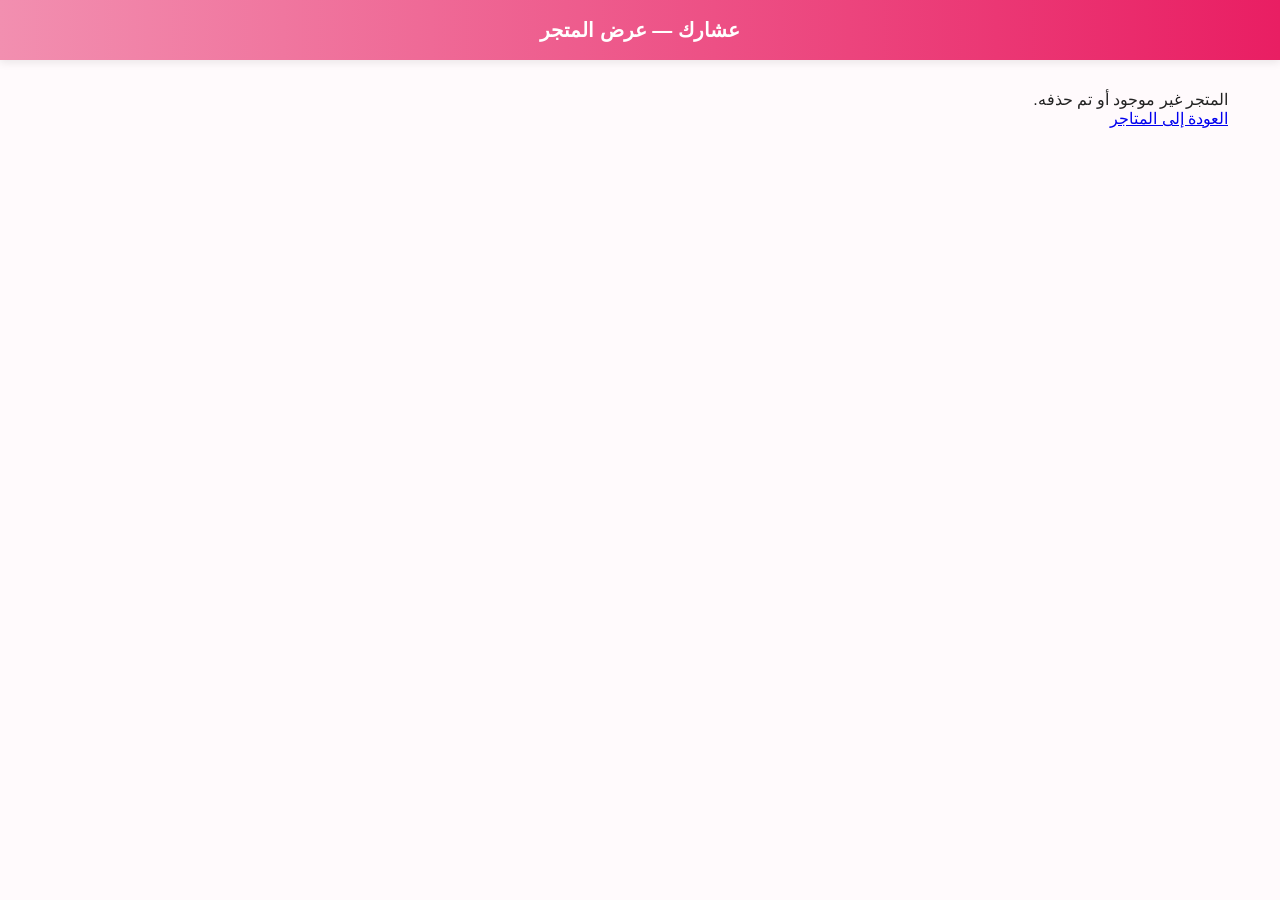
==== store.html @ c2450d5e "Update and rename stor.txt to store.html" ====
<!DOCTYPE html>
<html lang="ar" dir="rtl">
<head>
<meta charset="utf-8" />
<meta name="viewport" content="width=device-width,initial-scale=1" />
<title>متجر — تفاصيل</title>
<link rel="stylesheet" href="styles.css" />
</head>
<body>
  <div class="header">عشارك — عرض المتجر</div>
  <div class="container" id="container">

    <div id="storeArea"></div>

    <div id="productsArea"></div>

  </div>

  <!-- مودال الطلب -->
  <div id="orderModal" class="modal">
    <div class="dialog">
      <div style="display:flex;justify-content:space-between;align-items:center">
        <strong>تأكيد الطلب</strong>
        <span class="close-x" onclick="closeOrderModal()">×</span>
      </div>
      <div id="orderBody" style="margin-top:12px"></div>
      <div style="margin-top:12px;text-align:left">
        <button class="btn" onclick="confirmOrder()">إرسال الطلب</button>
      </div>
    </div>
  </div>

<script>
/* helpers */
function uid(pref='id'){ return pref + '_' + Date.now() + '_' + Math.floor(Math.random()*900+100) }
function save(key,val){ localStorage.setItem(key, JSON.stringify(val)) }
function load(key, fallback){ try{ return JSON.parse(localStorage.getItem(key)) || fallback }catch(e){ return fallback } }

/* load store by id from query */
const stores = load('stores', []);
const orders = load('orders', []);
function qParam(name){
  const ps = new URLSearchParams(location.search);
  return ps.get(name);
}
const storeId = qParam('id');
const store = stores.find(s=>s.id === storeId);

const container = document.getElementById('container');

if(!store){
  container.innerHTML = '<div class="card"><p>المتجر غير موجود أو تم حذفه.</p><p><a href="index.html">العودة إلى المتاجر</a></p></div>';
} else {
  renderStore();
  renderProducts();
}

/* render store header */
function renderStore(){
  const html = `
    <div class="card store-header">
      <div class="store-avatar"><img src="${store.coverImage || ''}" alt=""></div>
      <div class="store-info">
        <h2>${store.name}</h2>
        <div class="owner">المالك: ${store.owner || '-' } • ${store.phone || '-'}</div>
        <div class="small" style="margin-top:8px">${store.address || ''}</div>
        <div style="margin-top:10px"><button class="btn" onclick="callOwner()">اتصل بالمالك</button> <button class="btn ghost" onclick="openAdmin()">لوحة الأدمن</button></div>
      </div>
    </div>
    <div class="card" style="margin-top:12px"><h3>عن المتجر</h3><p class="small">${store.description || ''}</p></div>
  `;
  document.getElementById('storeArea').innerHTML = html;
}

/* render products */
function renderProducts(){
  const area = document.getElementById('productsArea');
  if(!store.products || !store.products.length){ area.innerHTML = '<div class="card small">لا توجد منتجات في هذا المتجر بعد.</div>'; return;}
  let html = '<h3>المنتجات</h3><div class="products">';
  store.products.forEach(p=>{
    html += `
      <div class="product">
        <img src="${p.image || ''}" alt="">
        <div class="pname">${p.name}</div>
        <div class="small">${p.description || ''}</div>
        <div class="price">${p.price} د.ع</div>
        <div style="margin-top:8px"><button class="btn" onclick="openOrderModal('${p.id}')">اطلب الآن</button></div>
      </div>
    `;
  });
  html += '</div>';
  area.innerHTML = html;
}

/* actions */
function callOwner(){ if(store.phone) window.open('tel:'+store.phone) }
function openAdmin(){ window.location.href='admin.html' }

/* order modal */
let currentProduct = null;
function openOrderModal(pid){
  currentProduct = store.products.find(x=>x.id === pid);
  const body = document.getElementById('orderBody');
  body.innerHTML = `
    <div><strong>${currentProduct.name}</strong></div>
    <div class="small">${currentProduct.description || ''}</div>
    <label>الكمية</label><input id="ordQty" type="number" value="1" min="1" />
    <label>اللون</label><select id="ordColor"></select>
    <label>التغليف</label><select id="ordWrap"></select>
    <label>اسم المشتري</label><input id="ordName" type="text" />
    <label>رقم الهاتف</label><input id="ordPhone" type="text" />
    <div style="margin-top:8px" class="small">السعر للوحدة: <strong>${currentProduct.price} د.ع</strong></div>
  `;

  // fill colors
  const colorSel = document.getElementById('ordColor');
  (currentProduct.colors||[]).forEach(c=>{ const o=document.createElement('option'); o.value=c; o.textContent=c; colorSel.appendChild(o); });
  // fills wraps from settings if exist
  const settings = load('settings', {wraps:[]});
  const wrapSel = document.getElementById('ordWrap');
  (settings.wraps||[]).forEach(w=>{ const o=document.createElement('option'); o.value=w.name; o.textContent=`${w.name} (+${w.price} د.ع)`; wrapSel.appendChild(o); });

  document.getElementById('orderModal').style.display = 'flex';
}
function closeOrderModal(){ document.getElementById('orderModal').style.display = 'none'; currentProduct=null; }

/* confirm order and save */
function confirmOrder(){
  const qty = Number(document.getElementById('ordQty').value) || 1;
  const color = document.getElementById('ordColor').value || '';
  const wrap = document.getElementById('ordWrap').value || '';
  const name = (document.getElementById('ordName').value || '').trim();
  const phone = (document.getElementById('ordPhone').value || '').trim();
  if(!name || !phone){ alert('أدخل الاسم ورقم الهاتف'); return; }
  const settings = load('settings', {wraps:[]});
  const wrapPrice = (settings.wraps || []).find(w=>w.name === wrap)?.price || 0;
  const total = Number(currentProduct.price) * qty + wrapPrice;
  const ord = {
    id: uid('order'),
    storeId: store.id,
    productId: currentProduct.id,
    productName: currentProduct.name,
    qty, color, wrap, totalPrice: total,
    customerName: name, customerPhone: phone,
    status:'new',
    createdAt: Date.now(),
    time: new Date().toLocaleString()
  };
  const ordersArr = load('orders', []);
  ordersArr.push(ord);
  save('orders', ordersArr);
  alert('تم إرسال الطلب بنجاح ✅');
  closeOrderModal();
}

/* init: try to fill wraps list if empty */
(function initDefaults(){
  const s = load('settings', null);
  if(!s){
    const defaults = {wraps:[{name:'تغليف بسيط',price:2000},{name:'تغليف فاخر',price:5000}], currency:'د.ع'};
    save('settings', defaults);
  }
})();
</script>
</body>
</html>
---- styles.css ----
:root{
  --bg: #fffafc;
  --accent: #f28fb0;
  --accent-2: #e91e63;
  --muted: #666;
  --card-bg: #fff;
  --shadow: rgba(0,0,0,0.08);
}

*{box-sizing:border-box;padding:0;margin:0}
html,body{height:100%}
body{
  font-family: "Tajawal", "Tahoma", sans-serif;
  background:var(--bg);
  color:#222;
  -webkit-font-smoothing:antialiased;
  -moz-osx-font-smoothing:grayscale;
}

/* header */
.header{
  background:linear-gradient(90deg,var(--accent) 0%, var(--accent-2) 100%);
  color:#fff;
  padding:18px 12px;
  text-align:center;
  font-size:20px;
  font-weight:700;
  box-shadow:0 3px 8px var(--shadow);
}

/* container */
.container{
  max-width:1200px;
  margin:18px auto;
  padding:12px;
}

/* controls */
.controls{
  display:flex;
  gap:10px;
  flex-wrap:wrap;
  justify-content:space-between;
  align-items:center;
  margin-bottom:14px;
}
.controls .left{display:flex;gap:8px;align-items:center}
.search{
  padding:8px 10px;border-radius:10px;border:1px solid #eee;width:300px;
}
.filter{padding:8px 10px;border-radius:10px;border:1px solid #eee;background:#fff}

/* grid */
.grid{
  display:grid;
  gap:16px;
  grid-template-columns:repeat(auto-fit,minmax(220px,1fr));
}

/* store card */
.store-card{
  background:var(--card-bg);
  border-radius:12px;
  overflow:hidden;
  box-shadow:0 6px 18px var(--shadow);
  transition:transform .18s ease, box-shadow .18s ease;
  cursor:pointer;
  display:flex;
  flex-direction:column;
}
.store-card:hover{transform:translateY(-6px);box-shadow:0 12px 30px rgba(0,0,0,0.12)}
.store-cover{width:100%;height:160px;overflow:hidden;background:#f5f5f5}
.store-cover img{width:100%;height:100%;object-fit:cover;display:block}
.store-body{padding:12px;flex:1;display:flex;flex-direction:column;justify-content:space-between}
.store-title{font-weight:700;color:#222;margin-bottom:6px;font-size:16px}
.store-meta{color:var(--muted);font-size:13px;margin-bottom:8px}
.store-actions{display:flex;gap:8px;align-items:center;justify-content:space-between}

/* buttons */
.btn{
  background:var(--accent-2);
  color:#fff;border:none;padding:8px 12px;border-radius:8px;cursor:pointer;font-weight:700;
}
.btn.ghost{background:#fff;color:var(--accent-2);border:1px solid var(--accent-2)}
.small{font-size:13px;color:var(--muted)}

/* store header */
.store-header{
  display:flex;gap:14px;align-items:center;margin-bottom:12px;
}
.store-avatar{width:110px;height:110px;border-radius:12px;overflow:hidden;flex-shrink:0}
.store-avatar img{width:100%;height:100%;object-fit:cover}
.store-info h2{margin-bottom:6px}
.store-info .owner{color:var(--muted);font-size:14px}

/* products grid */
.products{display:grid;grid-template-columns:repeat(auto-fit,minmax(160px,1fr));gap:12px;margin-top:12px}
.product{background:var(--card-bg);padding:10px;border-radius:10px;box-shadow:0 6px 16px var(--shadow);text-align:center}
.product img{width:100%;height:120px;object-fit:cover;border-radius:8px;margin-bottom:8px}
.product .pname{font-weight:700;margin-bottom:6px}
.product .price{color:var(--accent-2);font-weight:800}

/* modal */
.modal{position:fixed;inset:0;display:none;align-items:center;justify-content:center;background:rgba(0,0,0,0.45);z-index:9999}
.modal .dialog{background:#fff;border-radius:12px;padding:18px;width:95%;max-width:420px;box-shadow:0 12px 40px rgba(0,0,0,0.2)}
.close-x{float:right;cursor:pointer;color:var(--accent-2);font-weight:800}

/* responsive */
@media(max-width:600px){
  .search{width:100%}
  .store-header{flex-direction:column;align-items:flex-start}
  .store-avatar{width:100%;height:160px}
}
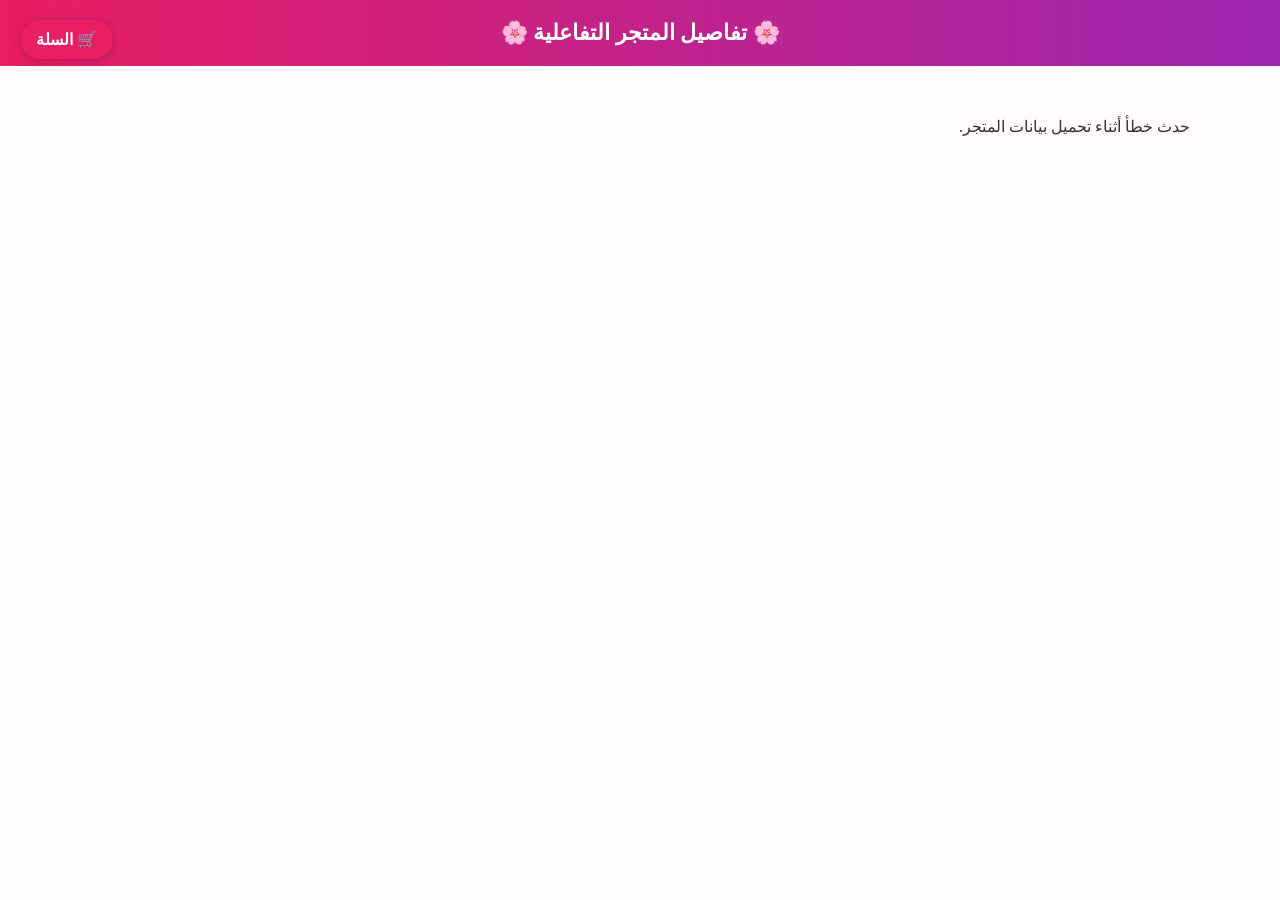
==== commit d871f40b: "Add files via upload" ====
--- a/store.html
+++ b/store.html
@@ -1,166 +1,206 @@
 <!DOCTYPE html>
 <html lang="ar" dir="rtl">
 <head>
-<meta charset="utf-8" />
-<meta name="viewport" content="width=device-width,initial-scale=1" />
-<title>متجر — تفاصيل</title>
-<link rel="stylesheet" href="styles.css" />
+<meta charset="UTF-8">
+<meta name="viewport" content="width=device-width, initial-scale=1.0">
+<title>تفاصيل المتجر - تجربة تفاعلية</title>
+<style>
+body {
+  font-family: "Tahoma";
+  margin: 0;
+  background: #fffafc;
+  color: #333;
+}
+.header {
+  background: linear-gradient(90deg, #e91e63, #9c27b0);
+  color: #fff;
+  text-align: center;
+  padding: 20px;
+  font-size: 22px;
+  font-weight: bold;
+}
+.container {
+  max-width: 1100px;
+  margin: 20px auto;
+  padding: 15px;
+}
+.store-info {
+  background: #fff;
+  border-radius: 20px;
+  padding: 20px;
+  display: flex;
+  gap: 20px;
+  align-items: center;
+  box-shadow: 0 2px 10px rgba(0,0,0,0.1);
+}
+.store-info img {
+  width: 220px;
+  height: 220px;
+  border-radius: 15px;
+  object-fit: contain;
+  background: #fff;
+  border: 2px solid #eee;
+  padding: 10px;
+}
+.store-details h2 { color: #e91e63; margin: 0; }
+.products { margin-top: 30px; display: grid; grid-template-columns: repeat(auto-fit, minmax(200px, 1fr)); gap: 20px; }
+.product-card {
+  background: #fff;
+  border-radius: 15px;
+  overflow: hidden;
+  box-shadow: 0 2px 10px rgba(0,0,0,0.1);
+  text-align: center;
+  position: relative;
+}
+.product-card img {
+  width: 100%;
+  height: 180px;
+  object-fit: contain;
+  background: #fff;
+  padding: 10px;
+}
+.product-card div { padding: 10px; }
+button {
+  background: #e91e63;
+  color: #fff;
+  border: none;
+  border-radius: 8px;
+  padding: 8px 14px;
+  cursor: pointer;
+  transition: 0.3s;
+}
+button:hover { background: #c2185b; }
+.back-btn { margin-top: 20px; display: inline-block; background: #9c27b0; color: #fff; padding: 8px 16px; border-radius: 10px; text-decoration: none; }
+.cart-btn { position: fixed; top: 20px; left: 20px; background: #e91e63; color: #fff; padding: 10px 16px; border-radius: 50px; font-weight: bold; cursor: pointer; box-shadow: 0 2px 10px rgba(0,0,0,0.2); }
+.cart-btn:hover { background: #c2185b; }
+
+/* ميزان وكيس */
+.scale-container {
+  margin-top: 10px;
+  width: 100%;
+  height: 150px;
+  border: 2px solid #ccc;
+  position: relative;
+  border-radius: 10px;
+  background: #fdf2f8;
+}
+.cherry-amount {
+  width: 100%;
+  position: absolute;
+  bottom: 0;
+  background: red;
+  border-radius: 5px 5px 0 0;
+  transition: height 0.3s;
+}
+.bag-animation {
+  position: absolute;
+  bottom: 0;
+  right: 0;
+  width: 50px;
+  height: 50px;
+  background: url('images/bag.png') no-repeat center/contain;
+}
+</style>
 </head>
 <body>
-  <div class="header">عشارك — عرض المتجر</div>
-  <div class="container" id="container">
-
-    <div id="storeArea"></div>
-
-    <div id="productsArea"></div>
-
-  </div>
-
-  <!-- مودال الطلب -->
-  <div id="orderModal" class="modal">
-    <div class="dialog">
-      <div style="display:flex;justify-content:space-between;align-items:center">
-        <strong>تأكيد الطلب</strong>
-        <span class="close-x" onclick="closeOrderModal()">×</span>
-      </div>
-      <div id="orderBody" style="margin-top:12px"></div>
-      <div style="margin-top:12px;text-align:left">
-        <button class="btn" onclick="confirmOrder()">إرسال الطلب</button>
+
+<div class="header">🌸 تفاصيل المتجر التفاعلية 🌸</div>
+<div class="cart-btn" onclick="goToCart()">🛒 السلة</div>
+
+<div class="container" id="storeContainer"></div>
+
+<script>
+// بيانات المتجر التجريبية
+const store = JSON.parse(localStorage.getItem('selectedStore') || '{}');
+const storeContainer = document.getElementById('storeContainer');
+const allProducts = {
+  "متجر الكرزات": [
+    {name: "كرزات مشكلة", type:"kilo", basePrice:10000, image:"images/nuts1.jpg"},
+    {name: "فستق فاخر", type:"kilo", basePrice:12000, image:"images/nuts2.jpg"},
+    {name: "جوز محمص", type:"kilo", basePrice:8000, image:"images/nuts3.jpg"}
+  ]
+};
+
+// عرض معلومات المتجر
+if(store && store.name){
+  const products = allProducts[store.name] || [];
+  storeContainer.innerHTML = `
+    <div class="store-info">
+      <img src="${store.image}" alt="${store.name}">
+      <div class="store-details">
+        <h2>${store.name}</h2>
+        <p>${store.description}</p>
+        <p><strong>المالك:</strong> ${store.owner}</p>
+        <p><strong>📞 الهاتف:</strong> ${store.phone}</p>
+        <p><strong>التصنيف:</strong> ${store.category}</p>
       </div>
     </div>
-  </div>
-
-<script>
-/* helpers */
-function uid(pref='id'){ return pref + '_' + Date.now() + '_' + Math.floor(Math.random()*900+100) }
-function save(key,val){ localStorage.setItem(key, JSON.stringify(val)) }
-function load(key, fallback){ try{ return JSON.parse(localStorage.getItem(key)) || fallback }catch(e){ return fallback } }
-
-/* load store by id from query */
-const stores = load('stores', []);
-const orders = load('orders', []);
-function qParam(name){
-  const ps = new URLSearchParams(location.search);
-  return ps.get(name);
-}
-const storeId = qParam('id');
-const store = stores.find(s=>s.id === storeId);
-
-const container = document.getElementById('container');
-
-if(!store){
-  container.innerHTML = '<div class="card"><p>المتجر غير موجود أو تم حذفه.</p><p><a href="index.html">العودة إلى المتاجر</a></p></div>';
-} else {
-  renderStore();
-  renderProducts();
-}
-
-/* render store header */
-function renderStore(){
-  const html = `
-    <div class="card store-header">
-      <div class="store-avatar"><img src="${store.coverImage || ''}" alt=""></div>
-      <div class="store-info">
-        <h2>${store.name}</h2>
-        <div class="owner">المالك: ${store.owner || '-' } • ${store.phone || '-'}</div>
-        <div class="small" style="margin-top:8px">${store.address || ''}</div>
-        <div style="margin-top:10px"><button class="btn" onclick="callOwner()">اتصل بالمالك</button> <button class="btn ghost" onclick="openAdmin()">لوحة الأدمن</button></div>
-      </div>
+    <div class="products">
+      ${products.map((p,i)=>`
+        <div class="product-card">
+          <img src="${p.image}" alt="${p.name}">
+          <div>
+            <h4>${p.name}</h4>
+            <p>السعر: ${p.basePrice} د.ع / كيلو</p>
+            <label>اختر الوزن:</label>
+            <select onchange="updateScale(this, ${p.basePrice})">
+              <option value="0.25">ربع كيلو</option>
+              <option value="0.5">نصف كيلو</option>
+              <option value="1">1 كيلو</option>
+            </select>
+            <div class="scale-container">
+              <div class="cherry-amount"></div>
+            </div>
+            <button onclick="addToCart(${i})">أضف للسلة 🛒</button>
+          </div>
+        </div>
+      `).join('')}
     </div>
-    <div class="card" style="margin-top:12px"><h3>عن المتجر</h3><p class="small">${store.description || ''}</p></div>
+    <a href="index.html" class="back-btn">⬅️ رجوع إلى المتاجر</a>
   `;
-  document.getElementById('storeArea').innerHTML = html;
-}
-
-/* render products */
-function renderProducts(){
-  const area = document.getElementById('productsArea');
-  if(!store.products || !store.products.length){ area.innerHTML = '<div class="card small">لا توجد منتجات في هذا المتجر بعد.</div>'; return;}
-  let html = '<h3>المنتجات</h3><div class="products">';
-  store.products.forEach(p=>{
-    html += `
-      <div class="product">
-        <img src="${p.image || ''}" alt="">
-        <div class="pname">${p.name}</div>
-        <div class="small">${p.description || ''}</div>
-        <div class="price">${p.price} د.ع</div>
-        <div style="margin-top:8px"><button class="btn" onclick="openOrderModal('${p.id}')">اطلب الآن</button></div>
-      </div>
-    `;
+}else{
+  storeContainer.innerHTML = "<p>حدث خطأ أثناء تحميل بيانات المتجر.</p>";
+}
+
+// 🌟 دوال الميزان والسلة
+const scaleDivs = document.querySelectorAll('.cherry-amount');
+const weightSelects = document.querySelectorAll('select');
+
+function updateScale(select, price){
+  const index = Array.from(weightSelects).indexOf(select);
+  const weight = parseFloat(select.value);
+  scaleDivs[index].style.height = (weight*150)+'px';
+}
+
+function addToCart(productIndex){
+  const product = allProducts[store.name][productIndex];
+  const weight = parseFloat(weightSelects[productIndex].value);
+  const totalPrice = product.basePrice*weight;
+  
+  let cart = JSON.parse(localStorage.getItem('cart')||'[]');
+  cart.push({
+    store: store.name,
+    name: product.name,
+    type: product.type,
+    weight: weight,
+    price: totalPrice
   });
-  html += '</div>';
-  area.innerHTML = html;
-}
-
-/* actions */
-function callOwner(){ if(store.phone) window.open('tel:'+store.phone) }
-function openAdmin(){ window.location.href='admin.html' }
-
-/* order modal */
-let currentProduct = null;
-function openOrderModal(pid){
-  currentProduct = store.products.find(x=>x.id === pid);
-  const body = document.getElementById('orderBody');
-  body.innerHTML = `
-    <div><strong>${currentProduct.name}</strong></div>
-    <div class="small">${currentProduct.description || ''}</div>
-    <label>الكمية</label><input id="ordQty" type="number" value="1" min="1" />
-    <label>اللون</label><select id="ordColor"></select>
-    <label>التغليف</label><select id="ordWrap"></select>
-    <label>اسم المشتري</label><input id="ordName" type="text" />
-    <label>رقم الهاتف</label><input id="ordPhone" type="text" />
-    <div style="margin-top:8px" class="small">السعر للوحدة: <strong>${currentProduct.price} د.ع</strong></div>
-  `;
-
-  // fill colors
-  const colorSel = document.getElementById('ordColor');
-  (currentProduct.colors||[]).forEach(c=>{ const o=document.createElement('option'); o.value=c; o.textContent=c; colorSel.appendChild(o); });
-  // fills wraps from settings if exist
-  const settings = load('settings', {wraps:[]});
-  const wrapSel = document.getElementById('ordWrap');
-  (settings.wraps||[]).forEach(w=>{ const o=document.createElement('option'); o.value=w.name; o.textContent=`${w.name} (+${w.price} د.ع)`; wrapSel.appendChild(o); });
-
-  document.getElementById('orderModal').style.display = 'flex';
-}
-function closeOrderModal(){ document.getElementById('orderModal').style.display = 'none'; currentProduct=null; }
-
-/* confirm order and save */
-function confirmOrder(){
-  const qty = Number(document.getElementById('ordQty').value) || 1;
-  const color = document.getElementById('ordColor').value || '';
-  const wrap = document.getElementById('ordWrap').value || '';
-  const name = (document.getElementById('ordName').value || '').trim();
-  const phone = (document.getElementById('ordPhone').value || '').trim();
-  if(!name || !phone){ alert('أدخل الاسم ورقم الهاتف'); return; }
-  const settings = load('settings', {wraps:[]});
-  const wrapPrice = (settings.wraps || []).find(w=>w.name === wrap)?.price || 0;
-  const total = Number(currentProduct.price) * qty + wrapPrice;
-  const ord = {
-    id: uid('order'),
-    storeId: store.id,
-    productId: currentProduct.id,
-    productName: currentProduct.name,
-    qty, color, wrap, totalPrice: total,
-    customerName: name, customerPhone: phone,
-    status:'new',
-    createdAt: Date.now(),
-    time: new Date().toLocaleString()
-  };
-  const ordersArr = load('orders', []);
-  ordersArr.push(ord);
-  save('orders', ordersArr);
-  alert('تم إرسال الطلب بنجاح ✅');
-  closeOrderModal();
-}
-
-/* init: try to fill wraps list if empty */
-(function initDefaults(){
-  const s = load('settings', null);
-  if(!s){
-    const defaults = {wraps:[{name:'تغليف بسيط',price:2000},{name:'تغليف فاخر',price:5000}], currency:'د.ع'};
-    save('settings', defaults);
-  }
-})();
+  localStorage.setItem('cart', JSON.stringify(cart));
+
+  // تحريك افتراضي في الكيس
+  const bag = document.createElement('div');
+  bag.className = 'bag-animation';
+  document.body.appendChild(bag);
+  bag.animate([{transform:'translate(0,0)'},{transform:'translate(-80vw,-80vh)'}],{duration:800});
+  setTimeout(()=>bag.remove(),900);
+
+  alert(`✅ تم إضافة ${weight} كيلو من ${product.name} إلى السلة!`);
+}
+
+function goToCart(){ window.location.href = 'cart.html'; }
+
+weightSelects.forEach((s,i)=>updateScale(s, allProducts[store.name][i].basePrice));
 </script>
+
 </body>
 </html>
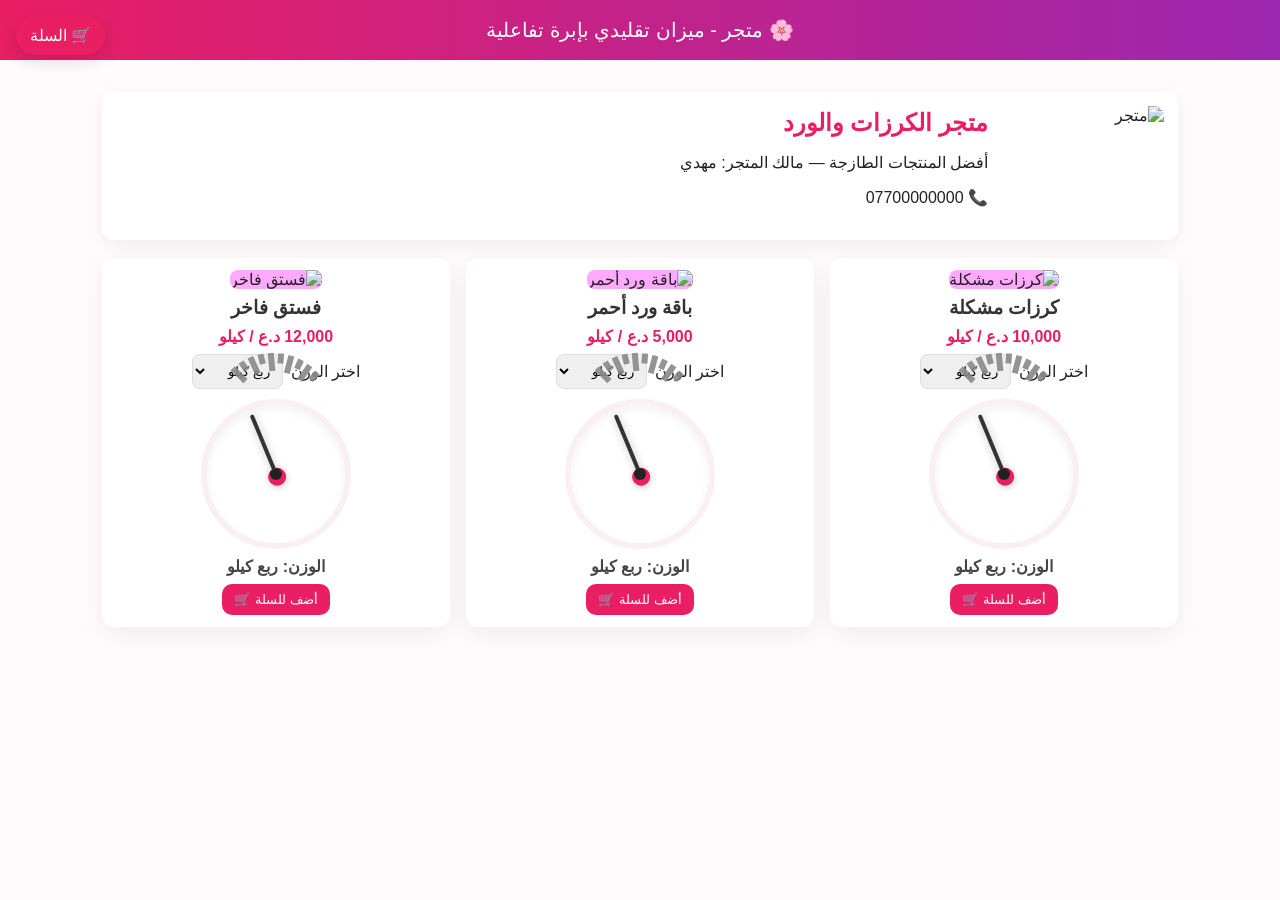
==== commit 03e950d1: "Update and rename store3.html to store.html" ====
--- a/store.html
+++ b/store.html
@@ -1,206 +1,239 @@
 <!DOCTYPE html>
 <html lang="ar" dir="rtl">
 <head>
-<meta charset="UTF-8">
-<meta name="viewport" content="width=device-width, initial-scale=1.0">
-<title>تفاصيل المتجر - تجربة تفاعلية</title>
+<meta charset="utf-8" />
+<meta name="viewport" content="width=device-width,initial-scale=1" />
+<title>متجر - ميزان تقليدي بإبرة</title>
 <style>
-body {
-  font-family: "Tahoma";
-  margin: 0;
-  background: #fffafc;
-  color: #333;
-}
-.header {
-  background: linear-gradient(90deg, #e91e63, #9c27b0);
-  color: #fff;
-  text-align: center;
-  padding: 20px;
-  font-size: 22px;
-  font-weight: bold;
-}
-.container {
-  max-width: 1100px;
-  margin: 20px auto;
-  padding: 15px;
-}
-.store-info {
-  background: #fff;
-  border-radius: 20px;
-  padding: 20px;
-  display: flex;
-  gap: 20px;
-  align-items: center;
-  box-shadow: 0 2px 10px rgba(0,0,0,0.1);
-}
-.store-info img {
-  width: 220px;
-  height: 220px;
-  border-radius: 15px;
-  object-fit: contain;
-  background: #fff;
-  border: 2px solid #eee;
-  padding: 10px;
-}
-.store-details h2 { color: #e91e63; margin: 0; }
-.products { margin-top: 30px; display: grid; grid-template-columns: repeat(auto-fit, minmax(200px, 1fr)); gap: 20px; }
-.product-card {
-  background: #fff;
-  border-radius: 15px;
-  overflow: hidden;
-  box-shadow: 0 2px 10px rgba(0,0,0,0.1);
-  text-align: center;
-  position: relative;
-}
-.product-card img {
-  width: 100%;
-  height: 180px;
-  object-fit: contain;
-  background: #fff;
-  padding: 10px;
-}
-.product-card div { padding: 10px; }
-button {
-  background: #e91e63;
-  color: #fff;
-  border: none;
-  border-radius: 8px;
-  padding: 8px 14px;
-  cursor: pointer;
-  transition: 0.3s;
-}
-button:hover { background: #c2185b; }
-.back-btn { margin-top: 20px; display: inline-block; background: #9c27b0; color: #fff; padding: 8px 16px; border-radius: 10px; text-decoration: none; }
-.cart-btn { position: fixed; top: 20px; left: 20px; background: #e91e63; color: #fff; padding: 10px 16px; border-radius: 50px; font-weight: bold; cursor: pointer; box-shadow: 0 2px 10px rgba(0,0,0,0.2); }
-.cart-btn:hover { background: #c2185b; }
-
-/* ميزان وكيس */
-.scale-container {
-  margin-top: 10px;
-  width: 100%;
-  height: 150px;
-  border: 2px solid #ccc;
-  position: relative;
-  border-radius: 10px;
-  background: #fdf2f8;
-}
-.cherry-amount {
-  width: 100%;
-  position: absolute;
-  bottom: 0;
-  background: red;
-  border-radius: 5px 5px 0 0;
-  transition: height 0.3s;
-}
-.bag-animation {
-  position: absolute;
-  bottom: 0;
-  right: 0;
-  width: 50px;
-  height: 50px;
-  background: url('images/bag.png') no-repeat center/contain;
-}
+  :root{
+    --accent:#e91e63;
+    --accent-dark:#c2185b;
+    --bg:#fffafc;
+    --card:#fff;
+  }
+  *{box-sizing:border-box}
+  body{font-family:Tahoma, Arial, sans-serif;margin:0;background:var(--bg);color:#222}
+  .header{background:linear-gradient(90deg,var(--accent),#9c27b0);color:#fff;padding:18px 12px;text-align:center;font-size:20px}
+  .cart-btn{position:fixed;left:16px;top:16px;background:var(--accent);color:#fff;padding:10px 14px;border-radius:999px;z-index:999;cursor:pointer;box-shadow:0 6px 18px rgba(0,0,0,0.12)}
+  .container{max-width:1100px;margin:20px auto;padding:12px}
+  .store-info{display:flex;gap:16px;align-items:center;background:var(--card);padding:14px;border-radius:12px;box-shadow:0 6px 20px rgba(0,0,0,0.06)}
+  .store-info img{width:160px;height:120px;object-fit:cover;border-radius:10px}
+  .store-details h2{margin:0;color:var(--accent)}
+  .products{display:grid;grid-template-columns:repeat(auto-fit,minmax(280px,1fr));gap:16px;margin-top:18px}
+  .card{background:var(--card);border-radius:12px;padding:12px;box-shadow:0 8px 26px rgba(0,0,0,0.06);text-align:center;position:relative;overflow:visible}
+  .card img.prod{width:100%;height:160px;object-fit:cover;border-radius:8px;background:#faf;}
+  .card h3{margin:8px 0;color:#333}
+  .price{color:var(--accent);font-weight:800;margin-bottom:6px}
+  .controls{display:flex;gap:8px;justify-content:center;align-items:center;margin:8px 0}
+  select{padding:8px;border-radius:8px;border:1px solid #ddd}
+  button{background:var(--accent);color:#fff;border:none;padding:8px 12px;border-radius:10px;cursor:pointer}
+  button:hover{background:var(--accent-dark)}
+  /* الميزان الدائري */
+  .scale-wrap{display:flex;justify-content:center;margin:8px 0}
+  .dial{
+    width:150px;height:150px;border-radius:50%;background:linear-gradient(180deg,#fff,#fff0);
+    box-shadow: inset 0 4px 10px rgba(0,0,0,0.05);
+    position:relative;display:flex;align-items:center;justify-content:center;
+    border:6px solid #faf0f4;
+  }
+  /* علامات على الحافة */
+  .dial:before{
+    content:"";position:absolute;inset:-6px;border-radius:50%;
+    background:conic-gradient(from 200deg at 50% 50%, rgba(0,0,0,0.03), transparent 10deg);
+    mask:radial-gradient(farthest-side, transparent 70%, black 72%);
+    opacity:0.06;
+  }
+  .needle{
+    width:4px;height:64px;background:#333;border-radius:4px;
+    position:absolute;bottom:50%;transform-origin:50% 100%;transform:rotate(-45deg);
+    transition:transform 450ms cubic-bezier(.2,.9,.3,1);
+    box-shadow:0 2px 8px rgba(0,0,0,0.25);
+  }
+  .needle::after{
+    content:"";position:absolute;left:50%;transform:translateX(-50%);bottom:-12px;width:18px;height:18px;border-radius:50%;background:var(--accent);box-shadow:0 2px 6px rgba(0,0,0,0.2)
+  }
+  .dial .center-dot{width:12px;height:12px;border-radius:50%;background:#222;position:absolute}
+  .dial .markings{position:absolute;inset:0;pointer-events:none}
+  .dial .mark{position:absolute;left:50%;transform-origin:0 0;width:6px;height:14px;background:#888;top:8px;transform:translateX(-50%) rotate(0deg);opacity:0.9}
+  /* نص الوزن */
+  .weight-label{font-weight:700;color:#444;margin-top:6px}
+  /* العنصر الطائر */
+  .fly{position:absolute;border-radius:50%;z-index:9999;pointer-events:none;opacity:1;transition:all 0.8s cubic-bezier(.2,.9,.3,1)}
+  /* responsive */
+  @media(max-width:700px){ .store-info{flex-direction:column;align-items:flex-start} .store-info img{width:100%;height:140px} }
 </style>
 </head>
 <body>
-
-<div class="header">🌸 تفاصيل المتجر التفاعلية 🌸</div>
-<div class="cart-btn" onclick="goToCart()">🛒 السلة</div>
-
-<div class="container" id="storeContainer"></div>
+  <div class="header">🌸 متجر - ميزان تقليدي بإبرة تفاعلية</div>
+  <div class="cart-btn" id="cartBtn">🛒 السلة</div>
+
+  <div class="container">
+    <div class="store-info">
+      <img src="https://cdn.pixabay.com/photo/2016/02/19/11/19/roses-1209504_1280.jpg" alt="متجر">
+      <div class="store-details">
+        <h2>متجر الكرزات والورد</h2>
+        <p class="muted">أفضل المنتجات الطازجة — مالك المتجر: مهدي</p>
+        <p>📞 07700000000</p>
+      </div>
+    </div>
+
+    <div class="products" id="productsGrid"></div>
+  </div>
 
 <script>
-// بيانات المتجر التجريبية
-const store = JSON.parse(localStorage.getItem('selectedStore') || '{}');
-const storeContainer = document.getElementById('storeContainer');
-const allProducts = {
-  "متجر الكرزات": [
-    {name: "كرزات مشكلة", type:"kilo", basePrice:10000, image:"images/nuts1.jpg"},
-    {name: "فستق فاخر", type:"kilo", basePrice:12000, image:"images/nuts2.jpg"},
-    {name: "جوز محمص", type:"kilo", basePrice:8000, image:"images/nuts3.jpg"}
-  ]
-};
-
-// عرض معلومات المتجر
-if(store && store.name){
-  const products = allProducts[store.name] || [];
-  storeContainer.innerHTML = `
-    <div class="store-info">
-      <img src="${store.image}" alt="${store.name}">
-      <div class="store-details">
-        <h2>${store.name}</h2>
-        <p>${store.description}</p>
-        <p><strong>المالك:</strong> ${store.owner}</p>
-        <p><strong>📞 الهاتف:</strong> ${store.phone}</p>
-        <p><strong>التصنيف:</strong> ${store.category}</p>
+/* ===== بيانات المنتجات (ممكن تحل محلها بيانات من admin لاحقاً) ===== */
+const products = [
+  { id:'p1', name:'كرزات مشكلة', base:10000, img:'https://cdn.pixabay.com/photo/2016/11/18/16/39/cherries-1835786_1280.jpg', type:'kilo' },
+  { id:'p2', name:'باقة ورد أحمر', base:5000, img:'https://cdn.pixabay.com/photo/2018/01/15/07/51/rose-3087424_1280.jpg', type:'kilo' },
+  { id:'p3', name:'فستق فاخر', base:12000, img:'https://cdn.pixabay.com/photo/2017/08/07/12/57/pistachios-2601749_1280.jpg', type:'kilo' }
+];
+
+/* render البطاقات */
+const grid = document.getElementById('productsGrid');
+products.forEach((p, idx)=>{
+  const card = document.createElement('div'); card.className='card';
+  card.innerHTML = `
+    <img class="prod" src="${p.img}" alt="${p.name}">
+    <h3>${p.name}</h3>
+    <div class="price">${p.base.toLocaleString()} د.ع / كيلو</div>
+    <div class="controls">
+      <label for="sel${idx}">اختر الوزن</label>
+      <select id="sel${idx}" data-idx="${idx}">
+        <option value="0.25">ربع كيلو</option>
+        <option value="0.5">نصف كيلو</option>
+        <option value="1">1 كيلو</option>
+      </select>
+    </div>
+
+    <div class="scale-wrap" style="margin-top:10px; display:flex;justify-content:center">
+      <div class="dial" id="dial${idx}">
+        <div class="markings" id="marks${idx}"></div>
+        <div class="needle" id="needle${idx}"></div>
+        <div class="center-dot"></div>
       </div>
     </div>
-    <div class="products">
-      ${products.map((p,i)=>`
-        <div class="product-card">
-          <img src="${p.image}" alt="${p.name}">
-          <div>
-            <h4>${p.name}</h4>
-            <p>السعر: ${p.basePrice} د.ع / كيلو</p>
-            <label>اختر الوزن:</label>
-            <select onchange="updateScale(this, ${p.basePrice})">
-              <option value="0.25">ربع كيلو</option>
-              <option value="0.5">نصف كيلو</option>
-              <option value="1">1 كيلو</option>
-            </select>
-            <div class="scale-container">
-              <div class="cherry-amount"></div>
-            </div>
-            <button onclick="addToCart(${i})">أضف للسلة 🛒</button>
-          </div>
-        </div>
-      `).join('')}
-    </div>
-    <a href="index.html" class="back-btn">⬅️ رجوع إلى المتاجر</a>
+    <div class="weight-label" id="label${idx}">الوزن: ربع كيلو</div>
+
+    <div style="margin-top:8px">
+      <button id="btn${idx}">أضف للسلة 🛒</button>
+    </div>
   `;
-}else{
-  storeContainer.innerHTML = "<p>حدث خطأ أثناء تحميل بيانات المتجر.</p>";
-}
-
-// 🌟 دوال الميزان والسلة
-const scaleDivs = document.querySelectorAll('.cherry-amount');
-const weightSelects = document.querySelectorAll('select');
-
-function updateScale(select, price){
-  const index = Array.from(weightSelects).indexOf(select);
-  const weight = parseFloat(select.value);
-  scaleDivs[index].style.height = (weight*150)+'px';
-}
-
-function addToCart(productIndex){
-  const product = allProducts[store.name][productIndex];
-  const weight = parseFloat(weightSelects[productIndex].value);
-  const totalPrice = product.basePrice*weight;
-  
-  let cart = JSON.parse(localStorage.getItem('cart')||'[]');
-  cart.push({
-    store: store.name,
-    name: product.name,
-    type: product.type,
-    weight: weight,
-    price: totalPrice
-  });
-  localStorage.setItem('cart', JSON.stringify(cart));
-
-  // تحريك افتراضي في الكيس
-  const bag = document.createElement('div');
-  bag.className = 'bag-animation';
-  document.body.appendChild(bag);
-  bag.animate([{transform:'translate(0,0)'},{transform:'translate(-80vw,-80vh)'}],{duration:800});
-  setTimeout(()=>bag.remove(),900);
-
-  alert(`✅ تم إضافة ${weight} كيلو من ${product.name} إلى السلة!`);
-}
-
-function goToCart(){ window.location.href = 'cart.html'; }
-
-weightSelects.forEach((s,i)=>updateScale(s, allProducts[store.name][i].basePrice));
+  grid.appendChild(card);
+});
+
+/* رسم علامات بسيطة حول القرص (تجميل) */
+function createMarks(){
+  products.forEach((_,i)=>{
+    const marks = document.getElementById('marks'+i);
+    if(!marks) return;
+    marks.innerHTML = '';
+    // نضع علامات من -45deg إلى +45deg (أي مقياس 90درجة)
+    const steps = 9;
+    for(let s=0;s<=steps;s++){
+      const el = document.createElement('div');
+      el.className = 'mark';
+      const angle = -45 + (90 * (s/steps)); // degrees
+      el.style.transform = `translateX(-50%) rotate(${angle}deg) translateY(-60px)`;
+      el.style.height = s%2===0?'18px':'10px';
+      marks.appendChild(el);
+    }
+  });
+}
+createMarks();
+
+/* WebAudio: صوت خفيف عند تحريك الإبرة */
+const audioCtx = new (window.AudioContext||window.webkitAudioContext)();
+function tickSound(){
+  try{
+    const o = audioCtx.createOscillator();
+    const g = audioCtx.createGain();
+    o.type = 'sine';
+    o.frequency.value = 800;
+    g.gain.value = 0.02;
+    o.connect(g); g.connect(audioCtx.destination);
+    o.start();
+    setTimeout(()=>{ o.stop(); }, 80);
+  }catch(e){ /* بعض المتصفحات تمنع Autoplay قبل تفاعل المستخدم */ }
+}
+
+/* دوال الحركة: نحرك الإبرة حسب الوزن */
+function weightToAngle(weight){
+  // mapping: 0 -> -45deg, 1kg -> +45deg
+  return -45 + (weight * 90);
+}
+
+/* تهيئة event listeners */
+products.forEach((p, i)=>{
+  const sel = document.getElementById('sel'+i);
+  const needle = document.getElementById('needle'+i);
+  const label = document.getElementById('label'+i);
+  const btn = document.getElementById('btn'+i);
+
+  // set initial angle for default value
+  const initW = parseFloat(sel.value);
+  needle.style.transform = `rotate(${weightToAngle(initW)}deg)`;
+  label.textContent = `الوزن: ${(initW===1? '1 كيلو' : (initW===0.5? 'نصف كيلو':'ربع كيلو'))}`;
+
+  sel.addEventListener('change', ()=>{
+    const w = parseFloat(sel.value);
+    const ang = weightToAngle(w);
+    needle.style.transform = `rotate(${ang}deg)`;
+    label.textContent = `الوزن: ${(w===1? '1 كيلو' : (w===0.5? 'نصف كيلو':'ربع كيلو'))}`;
+    tickSound();
+  });
+
+  btn.addEventListener('click', (ev)=>{
+    // عند الضغط: نعمل حركة مرئية ثم نحفظ في cart
+    const w = parseFloat(sel.value);
+    const total = Math.round(p.base * w);
+    animateToCart(ev.target, w);
+    // حفظ في localStorage
+    const orders = JSON.parse(localStorage.getItem('cart')||'[]');
+    orders.push({ productId:p.id, name:p.name, weight:w, price:total, store:'متجرك' });
+    localStorage.setItem('cart', JSON.stringify(orders));
+    // عرض رسالة قصيرة بعد قليل
+    setTimeout(()=>alert(`تم إضافة ${w} كغ من ${p.name} — السعر: ${total.toLocaleString()} د.ع`), 900);
+  });
+});
+
+/* حركة العنصر للطيران نحو السلة */
+function animateToCart(button, weight){
+  const rect = button.getBoundingClientRect();
+  const cart = document.getElementById('cartBtn').getBoundingClientRect();
+  const fly = document.createElement('div');
+  fly.className = 'fly';
+  // حجم يتناسب مع الوزن
+  const size = 28 + (weight*36);
+  fly.style.width = size + 'px';
+  fly.style.height = size + 'px';
+  fly.style.left = (rect.left + rect.width/2 - size/2) + 'px';
+  fly.style.top = (rect.top + rect.height/2 - size/2) + 'px';
+  fly.style.background = 'radial-gradient(circle at 35% 30%, #fff6, #f06292)';
+  document.body.appendChild(fly);
+
+  // تحريك
+  requestAnimationFrame(()=>{
+    fly.style.left = (cart.left + cart.width/2 - size/4) + 'px';
+    fly.style.top = (cart.top + cart.height/2 - size/4) + 'px';
+    fly.style.transform = 'scale(0.4)';
+    fly.style.opacity = '0.6';
+  });
+  setTimeout(()=>fly.remove(), 900);
+}
+
+/* سلوك زر السلة */
+document.getElementById('cartBtn').addEventListener('click', ()=>{
+  // افتح صفحة السلة أو عرض مختصر
+  const cart = JSON.parse(localStorage.getItem('cart')||'[]');
+  if(!cart.length){ alert('السلة فارغة'); return; }
+  // نعرض نظرة سريعة ثم نذهب إلى cart.html لو موجودة
+  let summ = 'ملخص السلة:\\n';
+  let total=0;
+  cart.forEach((it,idx)=>{ summ += `${idx+1}. ${it.name} - ${it.weight} كغ - ${it.price.toLocaleString()} د.ع\\n`; total+=it.price; });
+  summ += `المجموع: ${total.toLocaleString()} د.ع`;
+  if(confirm(summ + '\\n\\nفتح صفحة السلة؟')) { window.location.href='cart.html'; }
+});
 </script>
-
 </body>
 </html>
+
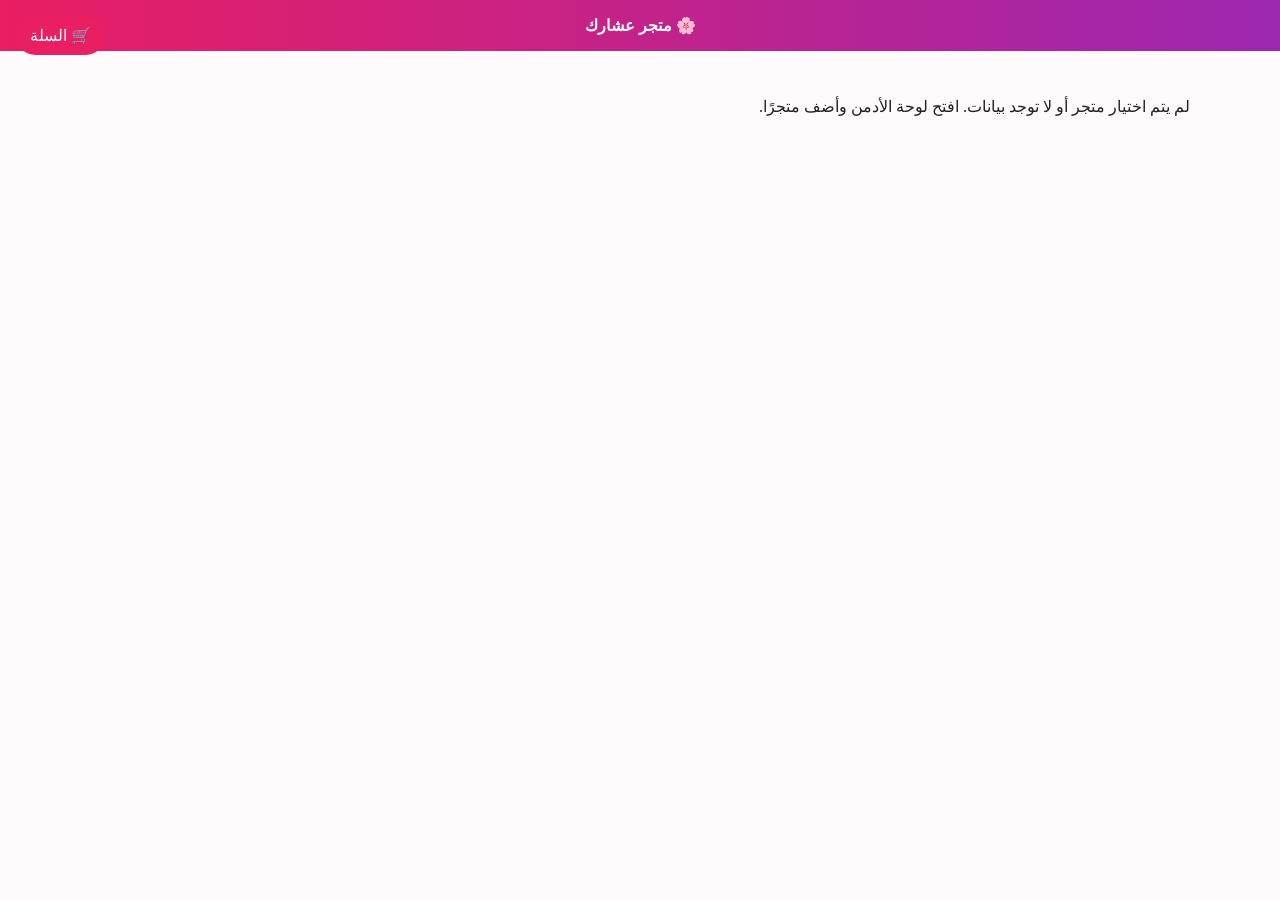
==== commit 800600b9: "Update and rename store4.html to store.html" ====
--- a/store.html
+++ b/store.html
@@ -1,239 +1,161 @@
 <!DOCTYPE html>
 <html lang="ar" dir="rtl">
 <head>
-<meta charset="utf-8" />
-<meta name="viewport" content="width=device-width,initial-scale=1" />
-<title>متجر - ميزان تقليدي بإبرة</title>
+<meta charset="utf-8"/><meta name="viewport" content="width=device-width,initial-scale=1"/>
+<title>عشارك — متجر</title>
 <style>
-  :root{
-    --accent:#e91e63;
-    --accent-dark:#c2185b;
-    --bg:#fffafc;
-    --card:#fff;
-  }
-  *{box-sizing:border-box}
-  body{font-family:Tahoma, Arial, sans-serif;margin:0;background:var(--bg);color:#222}
-  .header{background:linear-gradient(90deg,var(--accent),#9c27b0);color:#fff;padding:18px 12px;text-align:center;font-size:20px}
-  .cart-btn{position:fixed;left:16px;top:16px;background:var(--accent);color:#fff;padding:10px 14px;border-radius:999px;z-index:999;cursor:pointer;box-shadow:0 6px 18px rgba(0,0,0,0.12)}
-  .container{max-width:1100px;margin:20px auto;padding:12px}
-  .store-info{display:flex;gap:16px;align-items:center;background:var(--card);padding:14px;border-radius:12px;box-shadow:0 6px 20px rgba(0,0,0,0.06)}
-  .store-info img{width:160px;height:120px;object-fit:cover;border-radius:10px}
-  .store-details h2{margin:0;color:var(--accent)}
-  .products{display:grid;grid-template-columns:repeat(auto-fit,minmax(280px,1fr));gap:16px;margin-top:18px}
-  .card{background:var(--card);border-radius:12px;padding:12px;box-shadow:0 8px 26px rgba(0,0,0,0.06);text-align:center;position:relative;overflow:visible}
-  .card img.prod{width:100%;height:160px;object-fit:cover;border-radius:8px;background:#faf;}
-  .card h3{margin:8px 0;color:#333}
-  .price{color:var(--accent);font-weight:800;margin-bottom:6px}
-  .controls{display:flex;gap:8px;justify-content:center;align-items:center;margin:8px 0}
-  select{padding:8px;border-radius:8px;border:1px solid #ddd}
-  button{background:var(--accent);color:#fff;border:none;padding:8px 12px;border-radius:10px;cursor:pointer}
-  button:hover{background:var(--accent-dark)}
-  /* الميزان الدائري */
-  .scale-wrap{display:flex;justify-content:center;margin:8px 0}
-  .dial{
-    width:150px;height:150px;border-radius:50%;background:linear-gradient(180deg,#fff,#fff0);
-    box-shadow: inset 0 4px 10px rgba(0,0,0,0.05);
-    position:relative;display:flex;align-items:center;justify-content:center;
-    border:6px solid #faf0f4;
-  }
-  /* علامات على الحافة */
-  .dial:before{
-    content:"";position:absolute;inset:-6px;border-radius:50%;
-    background:conic-gradient(from 200deg at 50% 50%, rgba(0,0,0,0.03), transparent 10deg);
-    mask:radial-gradient(farthest-side, transparent 70%, black 72%);
-    opacity:0.06;
-  }
-  .needle{
-    width:4px;height:64px;background:#333;border-radius:4px;
-    position:absolute;bottom:50%;transform-origin:50% 100%;transform:rotate(-45deg);
-    transition:transform 450ms cubic-bezier(.2,.9,.3,1);
-    box-shadow:0 2px 8px rgba(0,0,0,0.25);
-  }
-  .needle::after{
-    content:"";position:absolute;left:50%;transform:translateX(-50%);bottom:-12px;width:18px;height:18px;border-radius:50%;background:var(--accent);box-shadow:0 2px 6px rgba(0,0,0,0.2)
-  }
-  .dial .center-dot{width:12px;height:12px;border-radius:50%;background:#222;position:absolute}
-  .dial .markings{position:absolute;inset:0;pointer-events:none}
-  .dial .mark{position:absolute;left:50%;transform-origin:0 0;width:6px;height:14px;background:#888;top:8px;transform:translateX(-50%) rotate(0deg);opacity:0.9}
-  /* نص الوزن */
-  .weight-label{font-weight:700;color:#444;margin-top:6px}
-  /* العنصر الطائر */
-  .fly{position:absolute;border-radius:50%;z-index:9999;pointer-events:none;opacity:1;transition:all 0.8s cubic-bezier(.2,.9,.3,1)}
-  /* responsive */
-  @media(max-width:700px){ .store-info{flex-direction:column;align-items:flex-start} .store-info img{width:100%;height:140px} }
+:root{--accent:#e91e63;--bg:#fffafc}
+body{font-family:tahoma;background:var(--bg);margin:0;color:#222}
+.header{background:linear-gradient(90deg,var(--accent),#9c27b0);color:#fff;padding:16px;text-align:center;font-weight:700}
+.container{max-width:1100px;margin:18px auto;padding:12px}
+.top{display:flex;gap:12px;align-items:center;background:#fff;padding:12px;border-radius:12px;box-shadow:0 8px 20px rgba(0,0,0,0.06)}
+.top img{width:160px;height:110px;object-fit:cover;border-radius:10px}
+.products{display:grid;grid-template-columns:repeat(auto-fit,minmax(260px,1fr));gap:16px;margin-top:16px}
+.card{background:#fff;padding:12px;border-radius:12px;box-shadow:0 8px 26px rgba(0,0,0,0.06);text-align:center;position:relative}
+.card img.prod{width:100%;height:160px;object-fit:cover;border-radius:8px}
+.dial{width:140px;height:140px;border-radius:50%;border:6px solid #eee;margin:12px auto;position:relative;background:radial-gradient(circle at center,#fff,#faf0f4)}
+.numbers span{position:absolute;font-weight:700;color:#444;font-size:13px}
+.needle{position:absolute;width:3px;height:64px;background:#333;left:50%;top:18px;transform-origin:50% 100%;transform:rotate(-45deg);transition:transform .4s}
+.center-dot{position:absolute;width:12px;height:12px;background:#222;border-radius:50%;left:50%;top:50%;transform:translate(-50%,-50%)}
+.onScale{position:absolute;bottom:34px;left:50%;transform:translateX(-50%);width:64px;height:64px;object-fit:contain;transition:transform .35s}
+select{padding:8px;border-radius:8px;border:1px solid #eee}
+.btn{background:var(--accent);color:#fff;border:none;padding:8px 12px;border-radius:8px;cursor:pointer}
+.cart-btn{position:fixed;left:16px;top:16px;background:var(--accent);color:#fff;padding:10px 14px;border-radius:999px;z-index:999;cursor:pointer}
 </style>
 </head>
 <body>
-  <div class="header">🌸 متجر - ميزان تقليدي بإبرة تفاعلية</div>
+  <div class="header">🌸 متجر عشارك</div>
   <div class="cart-btn" id="cartBtn">🛒 السلة</div>
-
-  <div class="container">
-    <div class="store-info">
-      <img src="https://cdn.pixabay.com/photo/2016/02/19/11/19/roses-1209504_1280.jpg" alt="متجر">
-      <div class="store-details">
-        <h2>متجر الكرزات والورد</h2>
-        <p class="muted">أفضل المنتجات الطازجة — مالك المتجر: مهدي</p>
-        <p>📞 07700000000</p>
-      </div>
-    </div>
-
-    <div class="products" id="productsGrid"></div>
-  </div>
+  <div class="container" id="main"></div>
 
 <script>
-/* ===== بيانات المنتجات (ممكن تحل محلها بيانات من admin لاحقاً) ===== */
-const products = [
-  { id:'p1', name:'كرزات مشكلة', base:10000, img:'https://cdn.pixabay.com/photo/2016/11/18/16/39/cherries-1835786_1280.jpg', type:'kilo' },
-  { id:'p2', name:'باقة ورد أحمر', base:5000, img:'https://cdn.pixabay.com/photo/2018/01/15/07/51/rose-3087424_1280.jpg', type:'kilo' },
-  { id:'p3', name:'فستق فاخر', base:12000, img:'https://cdn.pixabay.com/photo/2017/08/07/12/57/pistachios-2601749_1280.jpg', type:'kilo' }
-];
+/* helpers */
+function load(k,d){try{return JSON.parse(localStorage.getItem(k))||d}catch(e){return d}}
+function save(k,v){localStorage.setItem(k,JSON.stringify(v))}
+function uid(p='id'){return p+'_'+Date.now()+'_'+Math.floor(Math.random()*900+100)}
 
-/* render البطاقات */
+/* load selected store */
+let stores = load('stores',[]);
+let sid = localStorage.getItem('selectedStoreId') || (stores[0] && stores[0].id);
+let store = stores.find(s=>s.id===sid);
+if(!store){ document.getElementById('main').innerHTML = '<p>لم يتم اختيار متجر أو لا توجد بيانات. افتح لوحة الأدمن وأضف متجرًا.</p>'; throw ''}
+
+/* render header */
+const main = document.getElementById('main');
+main.innerHTML = `
+  <div class="top">
+    <img src="${store.image||'https://cdn.pixabay.com/photo/2016/02/19/11/19/roses-1209504_1280.jpg'}" alt="${store.name}">
+    <div>
+      <h2 style="margin:0;color:var(--accent)">${store.name}</h2>
+      <div style="color:#666">${store.description||''}</div>
+      <div style="margin-top:8px"><strong>المالك:</strong> ${store.owner||'-'} • <strong>📞</strong> ${store.phone||'-'}</div>
+    </div>
+  </div>
+  <div class="products" id="productsGrid"></div>
+`;
+
+/* render products */
 const grid = document.getElementById('productsGrid');
-products.forEach((p, idx)=>{
-  const card = document.createElement('div'); card.className='card';
-  card.innerHTML = `
-    <img class="prod" src="${p.img}" alt="${p.name}">
-    <h3>${p.name}</h3>
-    <div class="price">${p.base.toLocaleString()} د.ع / كيلو</div>
-    <div class="controls">
-      <label for="sel${idx}">اختر الوزن</label>
-      <select id="sel${idx}" data-idx="${idx}">
-        <option value="0.25">ربع كيلو</option>
-        <option value="0.5">نصف كيلو</option>
-        <option value="1">1 كيلو</option>
-      </select>
-    </div>
+if(!store.products || !store.products.length){ grid.innerHTML = '<div style="grid-column:1/-1;text-align:center;color:#666">لا توجد منتجات في هذا المتجر</div>' }
+else{
+  store.products.forEach((p, i)=>{
+    const card = document.createElement('div'); card.className='card';
+    card.innerHTML = `
+      <img class="prod" src="${p.image||'https://cdn.pixabay.com/photo/2016/11/29/03/53/roses-1867774_1280.jpg'}" alt="${p.name}">
+      <h3 style="margin:8px 0">${p.name}</h3>
+      <div style="color:var(--accent);font-weight:800">${Number(p.price).toLocaleString()} د.ع</div>
+      ${p.needScale ? `
+        <div class="dial" id="dial${p.id}">
+          <div class="numbers">
+            <span style="transform:rotate(-40deg) translate(48px,-6px)">0.25</span>
+            <span style="transform:rotate(-10deg) translate(62px,-4px)">0.5</span>
+            <span style="transform:rotate(20deg) translate(56px,0px)">0.75</span>
+            <span style="transform:rotate(50deg) translate(46px,6px)">1</span>
+          </div>
+          <div class="needle" id="needle${p.id}"></div>
+          <img class="onScale" id="imgOnScale${p.id}" src="${p.image||''}" alt="">
+          <div class="center-dot"></div>
+        </div>
+        <div style="margin:6px 0">
+          <select id="sel${p.id}">
+            <option value="">اختر الوزن</option>
+            <option value="0.25">ربع كيلو</option>
+            <option value="0.5">نصف كيلو</option>
+            <option value="0.75">ثلاثة أرباع</option>
+            <option value="1">كيلو كامل</option>
+          </select>
+        </div>
+      ` : ''}
+      <div style="margin-top:8px"><button class="btn" id="btn${p.id}">أضف للسلة 🛒</button></div>
+    `;
+    grid.appendChild(card);
 
-    <div class="scale-wrap" style="margin-top:10px; display:flex;justify-content:center">
-      <div class="dial" id="dial${idx}">
-        <div class="markings" id="marks${idx}"></div>
-        <div class="needle" id="needle${idx}"></div>
-        <div class="center-dot"></div>
-      </div>
-    </div>
-    <div class="weight-label" id="label${idx}">الوزن: ربع كيلو</div>
+    /* if needScale => setup handlers */
+    if(p.needScale){
+      const sel = document.getElementById('sel'+p.id);
+      const needle = document.getElementById('needle'+p.id);
+      const imgOn = document.getElementById('imgOnScale'+p.id);
+      // init
+      needle.style.transform = 'rotate(-45deg)';
+      sel && sel.addEventListener('change', ()=> {
+        const w = parseFloat(sel.value||0);
+        const ang = -45 + (w*90); // map 0->-45 ,1->45
+        needle.style.transform = `rotate(${ang}deg)`;
+        if(imgOn) imgOn.style.transform = `translateY(-${w*8}px) scale(${1+ w*0.08})`;
+        // optional sound:
+        if(window.AudioContext) try{ const ctx=new (window.AudioContext||window.webkitAudioContext)(); const o=ctx.createOscillator(); const g=ctx.createGain(); o.connect(g); g.connect(ctx.destination); o.type='sine'; o.frequency.value=700; g.gain.value=0.02; o.start(); setTimeout(()=>o.stop(),80);}catch(e){}
+      });
+    }
 
-    <div style="margin-top:8px">
-      <button id="btn${idx}">أضف للسلة 🛒</button>
-    </div>
-  `;
-  grid.appendChild(card);
-});
-
-/* رسم علامات بسيطة حول القرص (تجميل) */
-function createMarks(){
-  products.forEach((_,i)=>{
-    const marks = document.getElementById('marks'+i);
-    if(!marks) return;
-    marks.innerHTML = '';
-    // نضع علامات من -45deg إلى +45deg (أي مقياس 90درجة)
-    const steps = 9;
-    for(let s=0;s<=steps;s++){
-      const el = document.createElement('div');
-      el.className = 'mark';
-      const angle = -45 + (90 * (s/steps)); // degrees
-      el.style.transform = `translateX(-50%) rotate(${angle}deg) translateY(-60px)`;
-      el.style.height = s%2===0?'18px':'10px';
-      marks.appendChild(el);
-    }
+    /* add to cart handler */
+    document.getElementById('btn'+p.id).addEventListener('click', (ev)=>{
+      let weight = 1;
+      if(p.needScale){
+        const sel = document.getElementById('sel'+p.id);
+        if(!sel.value){ alert('اختر الوزن أولاً'); return; }
+        weight = parseFloat(sel.value);
+      }
+      const price = Math.round(Number(p.price) * weight);
+      // animate fly
+      flyToCart(ev.target, weight);
+      // push to cart
+      const cart = load('cart',[]);
+      cart.push({ id: uid('c'), storeId: store.id, productId: p.id, name: p.name, weight, price, storeName: store.name });
+      save('cart', cart);
+      setTimeout(()=> alert(`✅ أضيف ${weight} كغ من ${p.name} — ${price.toLocaleString()} د.ع إلى السلة`),900);
+    });
   });
 }
-createMarks();
 
-/* WebAudio: صوت خفيف عند تحريك الإبرة */
-const audioCtx = new (window.AudioContext||window.webkitAudioContext)();
-function tickSound(){
-  try{
-    const o = audioCtx.createOscillator();
-    const g = audioCtx.createGain();
-    o.type = 'sine';
-    o.frequency.value = 800;
-    g.gain.value = 0.02;
-    o.connect(g); g.connect(audioCtx.destination);
-    o.start();
-    setTimeout(()=>{ o.stop(); }, 80);
-  }catch(e){ /* بعض المتصفحات تمنع Autoplay قبل تفاعل المستخدم */ }
-}
-
-/* دوال الحركة: نحرك الإبرة حسب الوزن */
-function weightToAngle(weight){
-  // mapping: 0 -> -45deg, 1kg -> +45deg
-  return -45 + (weight * 90);
-}
-
-/* تهيئة event listeners */
-products.forEach((p, i)=>{
-  const sel = document.getElementById('sel'+i);
-  const needle = document.getElementById('needle'+i);
-  const label = document.getElementById('label'+i);
-  const btn = document.getElementById('btn'+i);
-
-  // set initial angle for default value
-  const initW = parseFloat(sel.value);
-  needle.style.transform = `rotate(${weightToAngle(initW)}deg)`;
-  label.textContent = `الوزن: ${(initW===1? '1 كيلو' : (initW===0.5? 'نصف كيلو':'ربع كيلو'))}`;
-
-  sel.addEventListener('change', ()=>{
-    const w = parseFloat(sel.value);
-    const ang = weightToAngle(w);
-    needle.style.transform = `rotate(${ang}deg)`;
-    label.textContent = `الوزن: ${(w===1? '1 كيلو' : (w===0.5? 'نصف كيلو':'ربع كيلو'))}`;
-    tickSound();
-  });
-
-  btn.addEventListener('click', (ev)=>{
-    // عند الضغط: نعمل حركة مرئية ثم نحفظ في cart
-    const w = parseFloat(sel.value);
-    const total = Math.round(p.base * w);
-    animateToCart(ev.target, w);
-    // حفظ في localStorage
-    const orders = JSON.parse(localStorage.getItem('cart')||'[]');
-    orders.push({ productId:p.id, name:p.name, weight:w, price:total, store:'متجرك' });
-    localStorage.setItem('cart', JSON.stringify(orders));
-    // عرض رسالة قصيرة بعد قليل
-    setTimeout(()=>alert(`تم إضافة ${w} كغ من ${p.name} — السعر: ${total.toLocaleString()} د.ع`), 900);
-  });
-});
-
-/* حركة العنصر للطيران نحو السلة */
-function animateToCart(button, weight){
-  const rect = button.getBoundingClientRect();
+/* fly animation */
+function flyToCart(btn, weight){
+  const rect = btn.getBoundingClientRect();
   const cart = document.getElementById('cartBtn').getBoundingClientRect();
   const fly = document.createElement('div');
-  fly.className = 'fly';
-  // حجم يتناسب مع الوزن
-  const size = 28 + (weight*36);
-  fly.style.width = size + 'px';
-  fly.style.height = size + 'px';
+  fly.style.position='absolute';
+  const size = 26 + weight*36;
+  fly.style.width = size+'px'; fly.style.height = size+'px';
   fly.style.left = (rect.left + rect.width/2 - size/2) + 'px';
   fly.style.top = (rect.top + rect.height/2 - size/2) + 'px';
   fly.style.background = 'radial-gradient(circle at 35% 30%, #fff6, #f06292)';
+  fly.style.borderRadius = '50%';
+  fly.style.zIndex = 9999; fly.style.transition='all 0.9s cubic-bezier(.2,.9,.3,1)';
   document.body.appendChild(fly);
-
-  // تحريك
-  requestAnimationFrame(()=>{
-    fly.style.left = (cart.left + cart.width/2 - size/4) + 'px';
-    fly.style.top = (cart.top + cart.height/2 - size/4) + 'px';
+  setTimeout(()=> {
+    fly.style.left = (cart.left + cart.width/2 - size/2) + 'px';
+    fly.style.top = (cart.top + cart.height/2 - size/2) + 'px';
     fly.style.transform = 'scale(0.4)';
     fly.style.opacity = '0.6';
-  });
-  setTimeout(()=>fly.remove(), 900);
+  },30);
+  setTimeout(()=> fly.remove(),920);
 }
 
-/* سلوك زر السلة */
+/* cart button */
 document.getElementById('cartBtn').addEventListener('click', ()=>{
-  // افتح صفحة السلة أو عرض مختصر
-  const cart = JSON.parse(localStorage.getItem('cart')||'[]');
+  const cart = load('cart',[]);
   if(!cart.length){ alert('السلة فارغة'); return; }
-  // نعرض نظرة سريعة ثم نذهب إلى cart.html لو موجودة
-  let summ = 'ملخص السلة:\\n';
-  let total=0;
-  cart.forEach((it,idx)=>{ summ += `${idx+1}. ${it.name} - ${it.weight} كغ - ${it.price.toLocaleString()} د.ع\\n`; total+=it.price; });
-  summ += `المجموع: ${total.toLocaleString()} د.ع`;
-  if(confirm(summ + '\\n\\nفتح صفحة السلة؟')) { window.location.href='cart.html'; }
+  window.location.href = 'cart.html';
 });
 </script>
 </body>
 </html>
-
